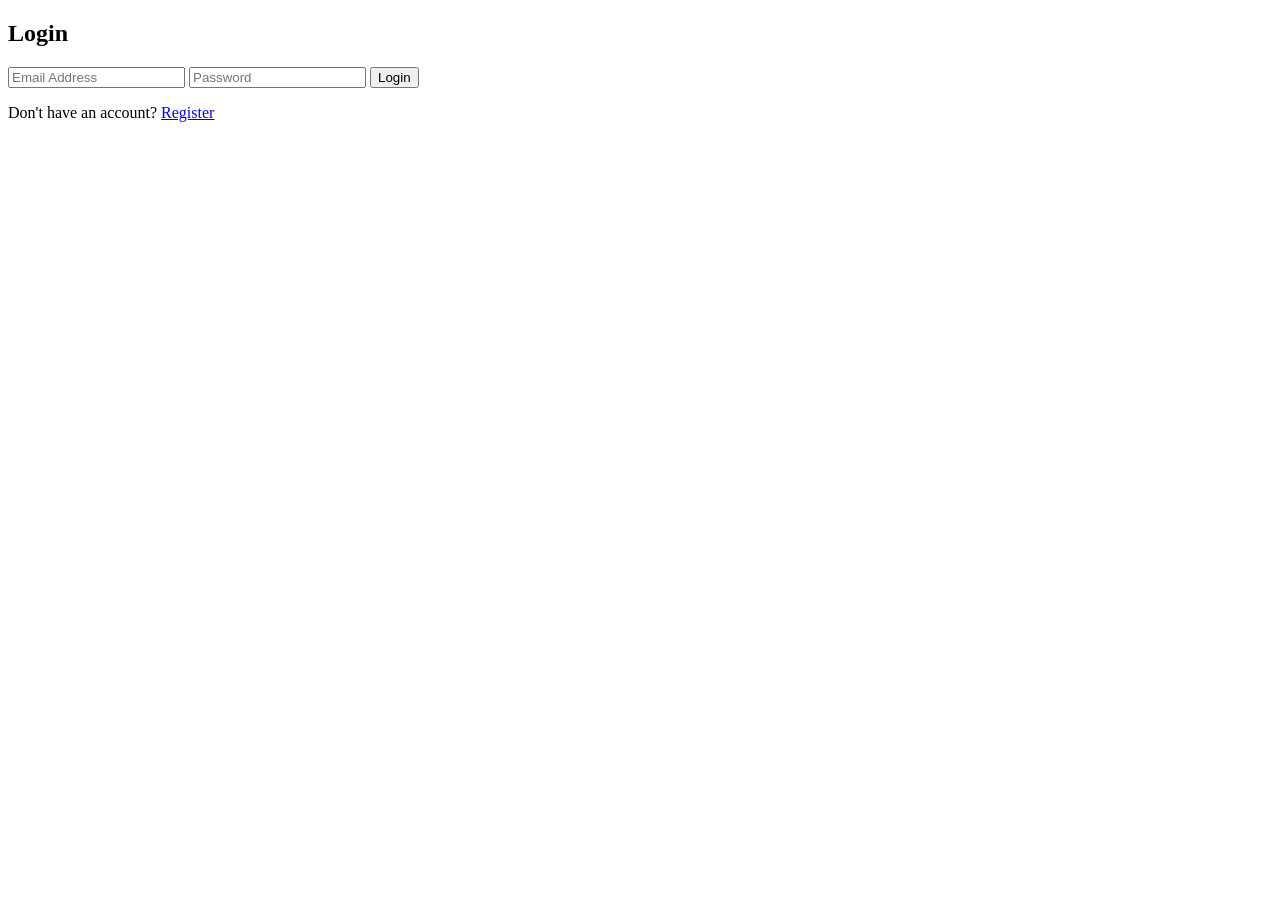
==== templates/login.html @ 8f9f6fc4 "Add AI Career Guidance System project files" ====
<!DOCTYPE html>
<html>
<head>
    <title>Login - AI Career Guidance</title>
    <link rel="stylesheet" href="{{ url_for('static', filename='style.css') }}">
</head>
<body>

<div class="form-container">
    <h2>Login</h2>

    <form method="POST">
        <input type="email" name="email" placeholder="Email Address" required>
        <input type="password" name="password" placeholder="Password" required>

        <button type="submit">Login</button>
    </form>

    <p>Don't have an account? <a href="/register">Register</a></p>
</div>

</body>
</html>
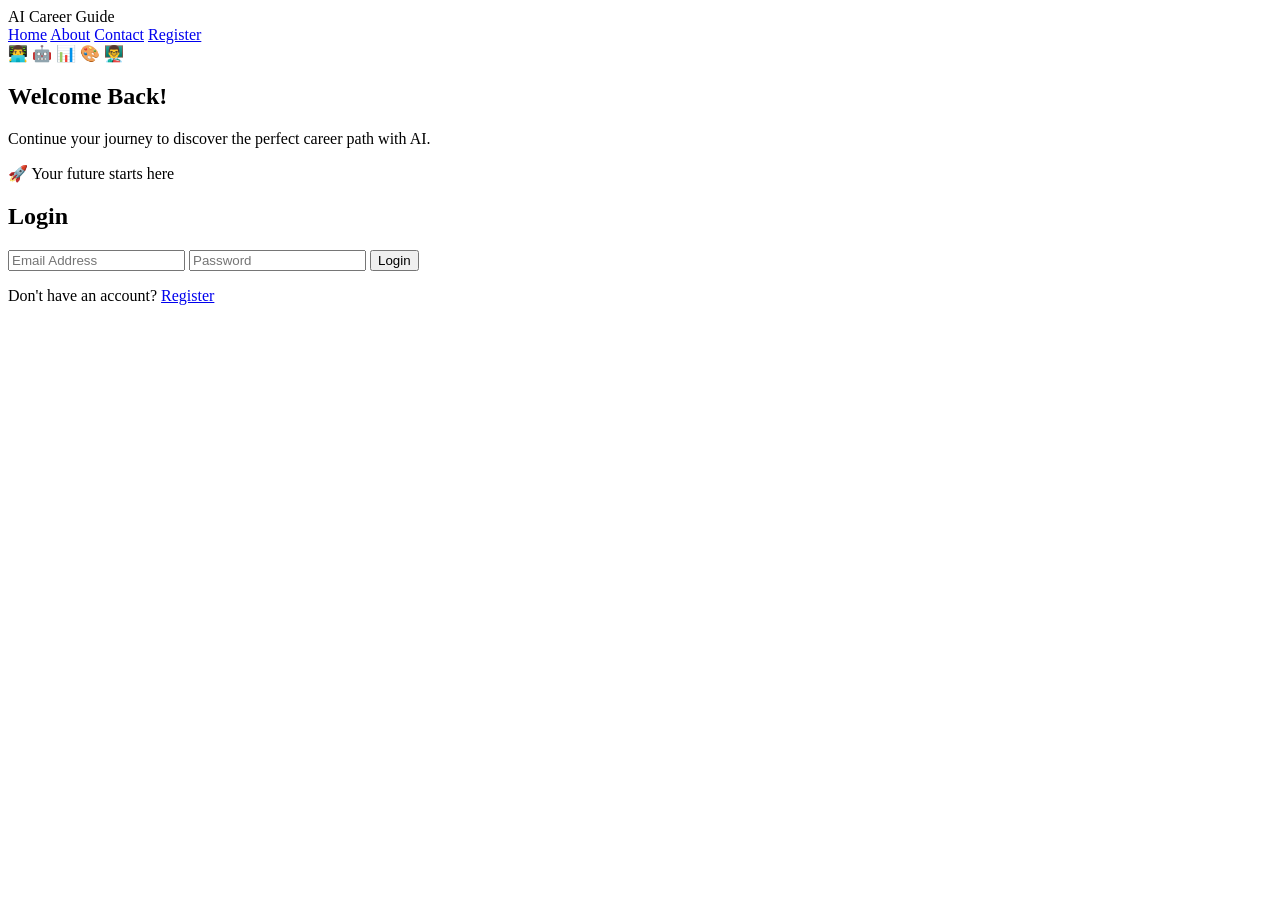
==== commit 9b3803e1: "UI redesign with animations and professional pages" ====
--- a/templates/login.html
+++ b/templates/login.html
@@ -6,18 +6,46 @@
 </head>
 <body>
 
-<div class="form-container">
-    <h2>Login</h2>
+<nav class="navbar">
+    <div class="logo">AI Career Guide</div>
+    <div class="nav-links">
+        <a href="/">Home</a>
+        <a href="/about">About</a>
+        <a href="/contact">Contact</a>
+        <a href="/register">Register</a>
+    </div>
+</nav>
 
-    <form method="POST">
-        <input type="email" name="email" placeholder="Email Address" required>
-        <input type="password" name="password" placeholder="Password" required>
+<section class="auth-page">
+    <div class="floating-icons">
+        <span>👨‍💻</span>
+        <span>🤖</span>
+        <span>📊</span>
+        <span>🎨</span>
+        <span>👨‍🏫</span>
+    </div>
 
-        <button type="submit">Login</button>
-    </form>
+    <div class="auth-card">
+        <div class="auth-left">
+            <h1>Welcome Back!</h1>
+            <p>Continue your journey to discover the perfect career path with AI.</p>
+            <div class="auth-badge">🚀 Your future starts here</div>
+        </div>
 
-    <p>Don't have an account? <a href="/register">Register</a></p>
-</div>
+        <div class="auth-right">
+            <h2>Login</h2>
+
+            <form method="POST">
+                <input type="email" name="email" placeholder="Email Address" required>
+                <input type="password" name="password" placeholder="Password" required>
+
+                <button type="submit">Login</button>
+            </form>
+
+            <p>Don't have an account? <a href="/register">Register</a></p>
+        </div>
+    </div>
+</section>
 
 </body>
 </html>
